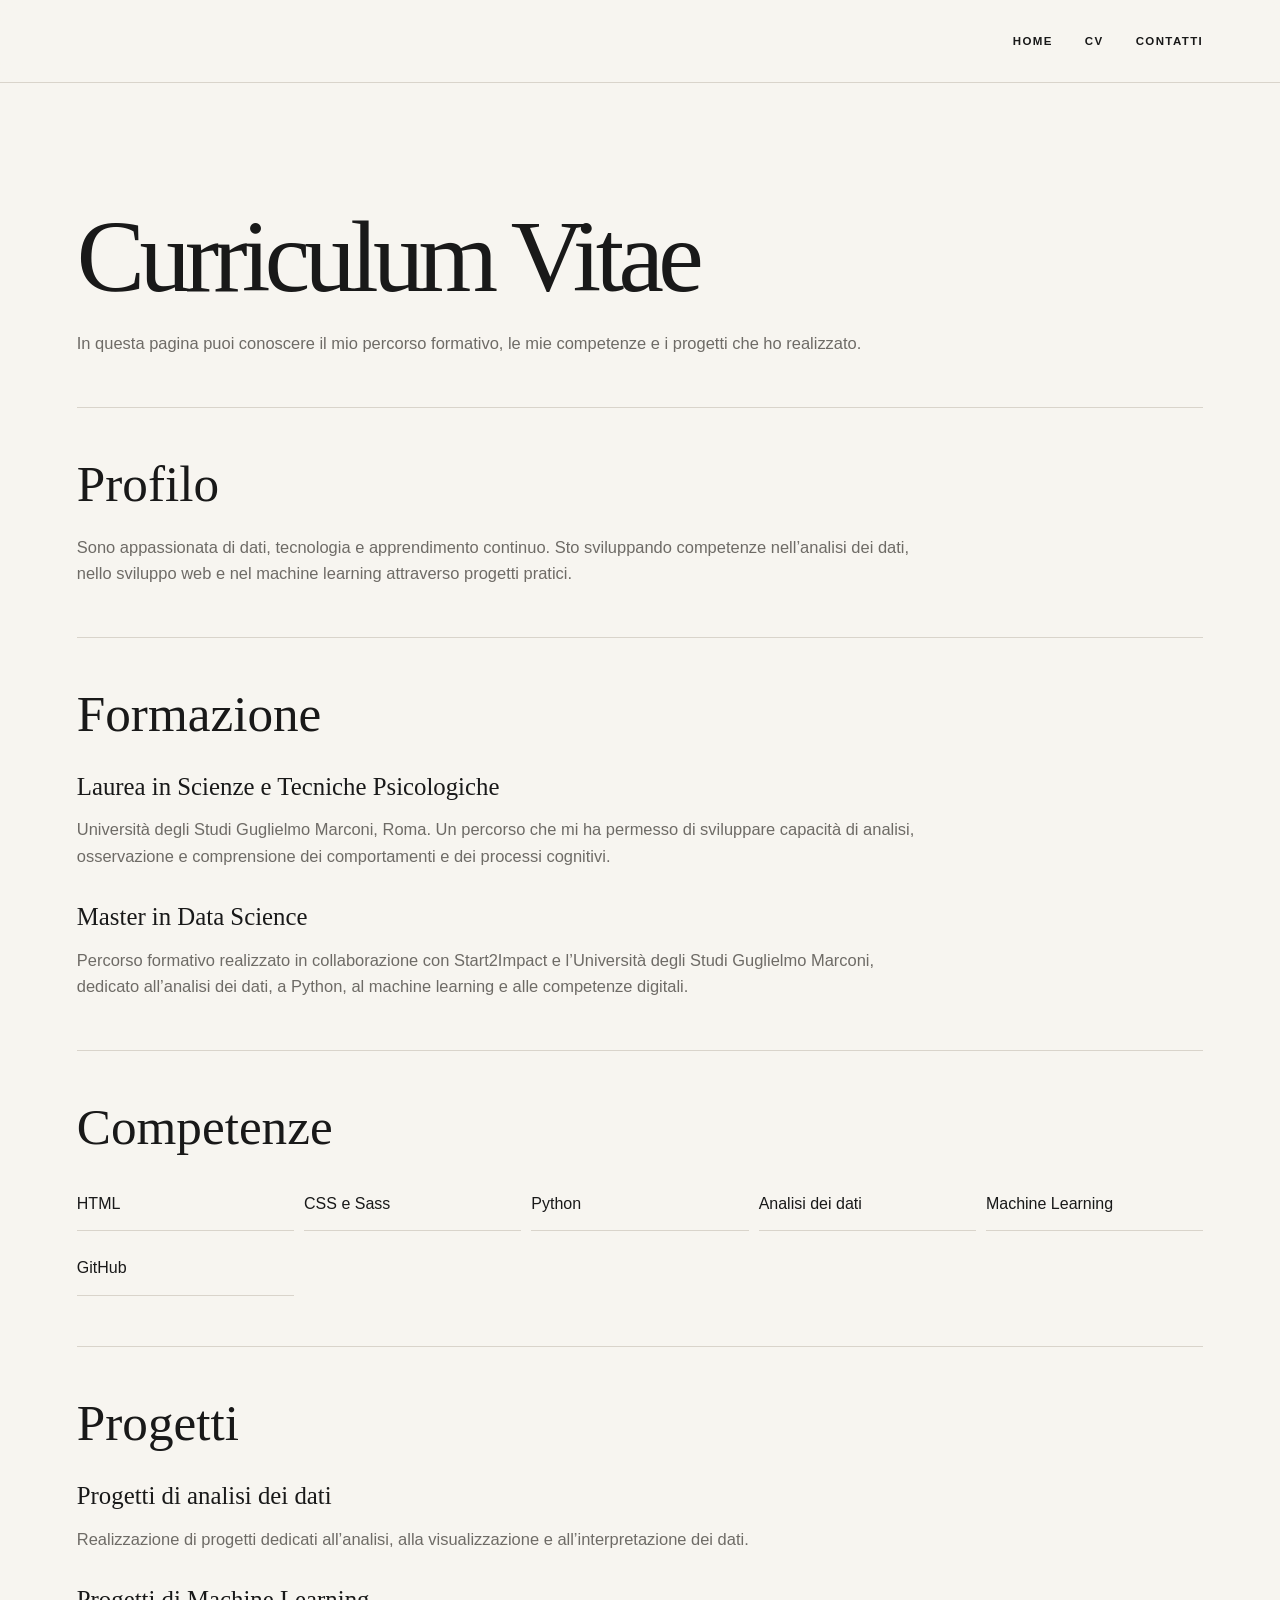
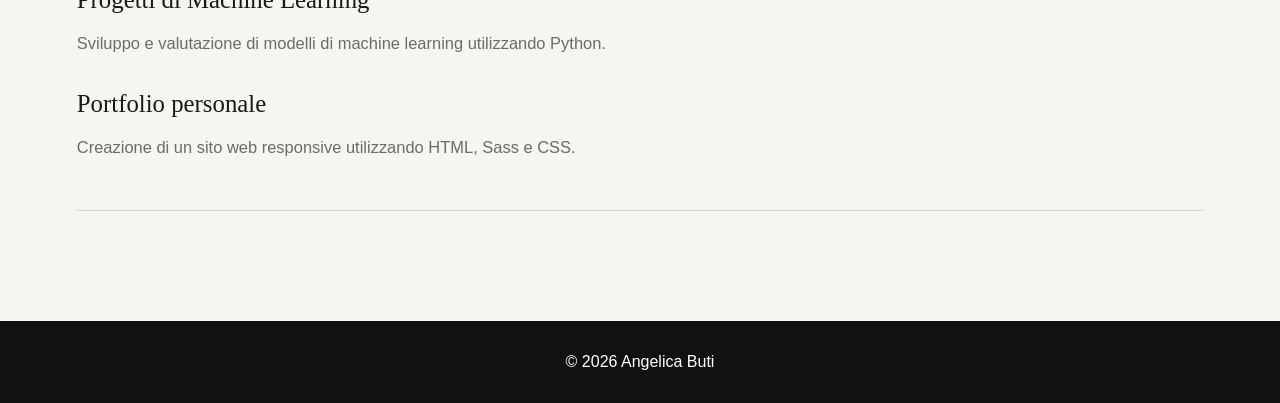
==== cv.html @ a1097366 "Caricamento iniziale del portfolio" ====
<!DOCTYPE html>
<html lang="it">
<head>
  <meta charset="UTF-8">
  <meta name="viewport" content="width=device-width, initial-scale=1.0">

  <title>CV | Angelica Buti</title>
  <link rel="icon" type="image/png" href="img/favicon.png">
<link rel="stylesheet" href="css/style.css">

  
</head>

<body>

  <header>
    <nav>
      <a href="index.html">Home</a>
      <a href="cv.html">CV</a>
      <a href="contatti.html">Contatti</a>
    </nav>
  </header>

  <main>

    <section>
      <h1>Curriculum Vitae</h1>

      <p>
        In questa pagina puoi conoscere il mio percorso formativo,
        le mie competenze e i progetti che ho realizzato.
      </p>
    </section>

    <section>
      <h2>Profilo</h2>

      <p>
        Sono appassionata di dati, tecnologia e apprendimento continuo.
        Sto sviluppando competenze nell’analisi dei dati, nello sviluppo web
        e nel machine learning attraverso progetti pratici.
      </p>
    </section>

    <section>
  <h2>Formazione</h2>

  <h3>Laurea in Scienze e Tecniche Psicologiche</h3>

  <p>
    Università degli Studi Guglielmo Marconi, Roma.
    Un percorso che mi ha permesso di sviluppare capacità di analisi,
    osservazione e comprensione dei comportamenti e dei processi cognitivi.
  </p>

  <h3>Master in Data Science</h3>

  <p>
    Percorso formativo realizzato in collaborazione con Start2Impact
    e l’Università degli Studi Guglielmo Marconi, dedicato all’analisi
    dei dati, a Python, al machine learning e alle competenze digitali.
  </p>
</section>

    <section>
      <h2>Competenze</h2>

      <ul>
        <li>HTML</li>
        <li>CSS e Sass</li>
        <li>Python</li>
        <li>Analisi dei dati</li>
        <li>Machine Learning</li>
        <li>GitHub</li>
      </ul>
    </section>

    <section>
      <h2>Progetti</h2>

      <h3>Progetti di analisi dei dati</h3>

      <p>
        Realizzazione di progetti dedicati all’analisi, alla visualizzazione
        e all’interpretazione dei dati.
      </p>

      <h3>Progetti di Machine Learning</h3>

      <p>
        Sviluppo e valutazione di modelli di machine learning utilizzando Python.
      </p>

      <h3>Portfolio personale</h3>

      <p>
        Creazione di un sito web responsive utilizzando HTML, Sass e CSS.
      </p>
    </section>

  </main>

  <footer>
    <p>© 2026 Angelica Buti</p>
  </footer>

</body>
</html>
---- css/style.css ----
* {
  margin: 0;
  padding: 0;
  box-sizing: border-box;
}

html {
  scroll-behavior: smooth;
  scroll-padding-top: 90px;
}

body {
  min-width: 320px;
  color: #191919;
  background-color: #f7f5f0;
  font-family: Arial, Helvetica, sans-serif;
  line-height: 1.6;
  overflow-x: hidden;
}

img {
  display: block;
  max-width: 100%;
}

a {
  color: inherit;
  text-decoration: none;
}

button,
input,
textarea {
  font: inherit;
}

::-moz-selection {
  color: #ffffff;
  background-color: #a4836c;
}

::selection {
  color: #ffffff;
  background-color: #a4836c;
}

.site-header {
  position: fixed;
  top: 0;
  left: 0;
  z-index: 1000;
  width: 100%;
  min-height: 86px;
  padding: 20px 5vw;
  display: flex;
  align-items: center;
  justify-content: space-between;
  gap: 30px;
  color: #ffffff;
  background: linear-gradient(to bottom, rgba(17, 17, 17, 0.78), rgba(17, 17, 17, 0));
}
.site-header .brand {
  display: flex;
  align-items: center;
  gap: 10px;
  font-size: 0.75rem;
  font-weight: bold;
  letter-spacing: 0.18em;
  text-transform: uppercase;
}
.site-header .brand img {
  width: 44px;
  height: 44px;
  -o-object-fit: contain;
     object-fit: contain;
  border-radius: 0;
}
.site-header .nav-links {
  display: flex;
  align-items: center;
  gap: 30px;
}
.site-header .nav-links a {
  position: relative;
  padding: 8px 0;
  font-size: 0.72rem;
  font-weight: bold;
  letter-spacing: 0.13em;
  text-transform: uppercase;
  transition: color 0.3s ease, background-color 0.3s ease, border-color 0.3s ease, transform 0.3s ease, opacity 0.3s ease;
}
.site-header .nav-links a::after {
  content: "";
  position: absolute;
  left: 0;
  bottom: 1px;
  width: 100%;
  height: 1px;
  background-color: currentColor;
  transform: scaleX(0);
  transform-origin: right;
  transition: transform 0.3s ease;
}
.site-header .nav-links a:hover::after {
  transform: scaleX(1);
  transform-origin: left;
}
.site-header .nav-links .nav-contact {
  padding: 10px 18px;
  border: 1px solid rgba(255, 255, 255, 0.65);
  border-radius: 100px;
}
.site-header .nav-links .nav-contact::after {
  display: none;
}
.site-header .nav-links .nav-contact:hover {
  color: #191919;
  background-color: #ffffff;
}

.hero {
  position: relative;
  isolation: isolate;
  overflow: hidden;
  min-height: 100vh;
  min-height: 100svh;
  display: flex;
  align-items: center;
  color: #ffffff;
  background-color: #111111;
}
.hero .hero-photo {
  position: absolute;
  inset: 0 0 0 38%;
  z-index: -3;
}
.hero .hero-photo img {
  width: 100%;
  height: 100%;
  -o-object-fit: cover;
     object-fit: cover;
  -o-object-position: center 28%;
     object-position: center 28%;
  filter: contrast(1.04);
}
.hero .hero-shade {
  position: absolute;
  inset: 0;
  z-index: -2;
  background: linear-gradient(90deg, #111111 0%, #111111 31%, rgba(17, 17, 17, 0.95) 42%, rgba(17, 17, 17, 0.56) 59%, rgba(17, 17, 17, 0.08) 82%);
}
.hero .hero-top {
  position: absolute;
  top: 112px;
  font-size: 0.66rem;
  font-weight: bold;
  letter-spacing: 0.2em;
  text-transform: uppercase;
}
.hero .hero-top-left {
  left: 6vw;
}
.hero .hero-top-right {
  right: 6vw;
}
.hero .hero-content {
  width: min(48%, 690px);
  margin-left: 6vw;
  padding: 150px 0 100px;
}
.hero .hero-content .hero-role {
  margin-bottom: 16px;
  color: #d8c7b8;
  font-size: 0.75rem;
  font-weight: bold;
  letter-spacing: 0.2em;
  text-transform: uppercase;
}
.hero .hero-content h1 {
  margin-left: -8px;
  font-family: Georgia, "Times New Roman", serif;
  font-size: clamp(5rem, 12vw, 10.5rem);
  font-weight: normal;
  line-height: 0.82;
  letter-spacing: -0.075em;
}
.hero .hero-content .hero-description {
  max-width: 570px;
  margin-top: 45px;
  color: rgba(255, 255, 255, 0.82);
  font-size: clamp(1rem, 1.35vw, 1.2rem);
}
.hero .hero-actions {
  display: flex;
  flex-wrap: wrap;
  gap: 14px;
  margin-top: 35px;
}
.hero .hero-scroll {
  position: absolute;
  left: 6vw;
  bottom: 35px;
  display: flex;
  align-items: center;
  gap: 15px;
  color: rgba(255, 255, 255, 0.68);
  font-size: 0.65rem;
  font-weight: bold;
  letter-spacing: 0.16em;
  text-transform: uppercase;
}
.hero .hero-scroll span {
  font-size: 1rem;
}

.button {
  min-height: 48px;
  padding: 12px 22px;
  display: inline-flex;
  align-items: center;
  justify-content: center;
  border: 1px solid transparent;
  border-radius: 100px;
  font-size: 0.7rem;
  font-weight: bold;
  letter-spacing: 0.14em;
  text-transform: uppercase;
  transition: color 0.3s ease, background-color 0.3s ease, border-color 0.3s ease, transform 0.3s ease, opacity 0.3s ease;
}
.button:hover {
  transform: translateY(-3px);
}

.button-light {
  color: #191919;
  background-color: #ffffff;
}
.button-light:hover {
  background-color: #d8c7b8;
}

.button-outline {
  color: #ffffff;
  border-color: rgba(255, 255, 255, 0.55);
}
.button-outline:hover {
  color: #191919;
  background-color: #ffffff;
  border-color: #ffffff;
}

.section-container {
  width: min(88%, 1200px);
  margin-inline: auto;
  padding-block: clamp(90px, 11vw, 160px);
}

.section-label {
  display: flex;
  align-items: center;
  gap: 15px;
  margin-bottom: 55px;
  color: #6e6b66;
  font-size: 0.68rem;
  font-weight: bold;
  letter-spacing: 0.18em;
  text-transform: uppercase;
}
.section-label span {
  color: #a4836c;
}
.section-label::after {
  content: "";
  width: 75px;
  height: 1px;
  background-color: #d9d4cb;
}

.text-link {
  display: inline-flex;
  align-items: center;
  gap: 12px;
  margin-top: 25px;
  padding-bottom: 5px;
  border-bottom: 1px solid #191919;
  font-size: 0.72rem;
  font-weight: bold;
  letter-spacing: 0.13em;
  text-transform: uppercase;
  transition: color 0.3s ease, background-color 0.3s ease, border-color 0.3s ease, transform 0.3s ease, opacity 0.3s ease;
}
.text-link:hover {
  color: #a4836c;
  border-color: #a4836c;
}

.about .about-grid {
  display: grid;
  grid-template-columns: 1.2fr 0.8fr;
  gap: clamp(60px, 10vw, 150px);
  align-items: start;
}
.about .about-grid h2 {
  max-width: 730px;
  font-family: Georgia, "Times New Roman", serif;
  font-size: clamp(2.7rem, 5.5vw, 5.6rem);
  font-weight: normal;
  line-height: 1.02;
  letter-spacing: -0.045em;
}
.about .about-copy {
  padding-top: 10px;
}
.about .about-copy p {
  margin-bottom: 22px;
  color: #6e6b66;
  font-size: 1.05rem;
}

.projects {
  border-top: 1px solid #d9d4cb;
}
.projects .section-heading {
  display: grid;
  grid-template-columns: 1fr 1fr;
  -moz-column-gap: 70px;
       column-gap: 70px;
  margin-bottom: 70px;
}
.projects .section-heading .section-label {
  grid-column: 1/-1;
}
.projects .section-heading h2 {
  font-family: Georgia, "Times New Roman", serif;
  font-size: clamp(3.2rem, 6vw, 6.3rem);
  font-weight: normal;
  line-height: 0.95;
  letter-spacing: -0.055em;
}
.projects .section-heading > p {
  align-self: end;
  max-width: 500px;
  color: #6e6b66;
}

.projects-grid {
  display: grid;
  grid-template-columns: repeat(2, 1fr);
  gap: 25px;
}
.projects-grid .project-card-large {
  grid-column: 1/-1;
}
.projects-grid .project-card-large .project-visual {
  min-height: 390px;
}

.project-card {
  overflow: hidden;
  background-color: #ffffff;
  border: 1px solid #d9d4cb;
  transition: color 0.3s ease, background-color 0.3s ease, border-color 0.3s ease, transform 0.3s ease, opacity 0.3s ease;
}
.project-card:hover {
  transform: translateY(-7px);
  box-shadow: 0 24px 55px rgba(25, 25, 25, 0.1);
}
.project-card .project-visual {
  min-height: 310px;
  padding: 30px;
  display: flex;
  align-items: flex-end;
  justify-content: space-between;
}
.project-card .project-visual span {
  font-family: Georgia, "Times New Roman", serif;
  font-size: clamp(1.7rem, 3vw, 3.4rem);
}
.project-card .project-visual strong {
  font-size: 0.7rem;
  letter-spacing: 0.15em;
}
.project-card .project-visual-dark {
  color: #ffffff;
  background: radial-gradient(circle at 75% 35%, rgba(164, 131, 108, 0.75), transparent 30%), linear-gradient(135deg, #222222, #080808);
}
.project-card .project-visual-light {
  color: #191919;
  background: linear-gradient(135deg, #eee9e1, #d8c7b8);
}
.project-card .project-visual-accent {
  color: #ffffff;
  background: linear-gradient(145deg, #887063, #352f2b);
}
.project-card .project-content {
  padding: 32px;
}
.project-card .project-content .project-category {
  margin-bottom: 14px;
  color: #a4836c;
  font-size: 0.65rem;
  font-weight: bold;
  letter-spacing: 0.17em;
  text-transform: uppercase;
}
.project-card .project-content h3 {
  margin-bottom: 15px;
  font-family: Georgia, "Times New Roman", serif;
  font-size: clamp(1.7rem, 2.5vw, 2.6rem);
  font-weight: normal;
  line-height: 1.12;
}
.project-card .project-content > p {
  max-width: 650px;
  color: #6e6b66;
}
.project-card .project-tags {
  display: flex;
  flex-wrap: wrap;
  gap: 8px;
  margin-top: 25px;
}
.project-card .project-tags span {
  padding: 7px 12px;
  border: 1px solid #d9d4cb;
  border-radius: 100px;
  font-size: 0.65rem;
  font-weight: bold;
  letter-spacing: 0.07em;
}

.skills {
  border-top: 1px solid #d9d4cb;
}
.skills .skills-heading {
  max-width: 820px;
  margin-bottom: 70px;
}
.skills .skills-heading h2 {
  margin-bottom: 25px;
  font-family: Georgia, "Times New Roman", serif;
  font-size: clamp(3rem, 5.7vw, 5.8rem);
  font-weight: normal;
  line-height: 1;
  letter-spacing: -0.05em;
}
.skills .skills-heading p {
  max-width: 600px;
  color: #6e6b66;
}

.skills-grid {
  display: grid;
  grid-template-columns: repeat(3, 1fr);
  border-top: 1px solid #191919;
}
.skills-grid .skill-group {
  min-height: 350px;
  padding: 35px 30px;
  border-right: 1px solid #d9d4cb;
}
.skills-grid .skill-group:last-child {
  border-right: none;
}
.skills-grid .skill-group > p {
  margin-bottom: 65px;
  color: #a4836c;
  font-size: 0.68rem;
  font-weight: bold;
}
.skills-grid .skill-group h3 {
  margin-bottom: 28px;
  font-family: Georgia, "Times New Roman", serif;
  font-size: 2rem;
  font-weight: normal;
}
.skills-grid .skill-group ul {
  list-style: none;
}
.skills-grid .skill-group ul li {
  padding: 9px 0;
  color: #6e6b66;
  border-bottom: 1px solid #d9d4cb;
}

.contact-banner {
  min-height: 560px;
  padding: 90px 6vw;
  display: flex;
  flex-direction: column;
  align-items: flex-start;
  justify-content: center;
  color: #ffffff;
  background: radial-gradient(circle at 82% 35%, rgba(164, 131, 108, 0.45), transparent 25%), #111111;
}
.contact-banner > p {
  margin-bottom: 15px;
  color: #d8c7b8;
  font-size: 0.72rem;
  font-weight: bold;
  letter-spacing: 0.16em;
  text-transform: uppercase;
}
.contact-banner h2 {
  margin-bottom: 45px;
  font-family: Georgia, "Times New Roman", serif;
  font-size: clamp(5rem, 13vw, 11rem);
  font-weight: normal;
  line-height: 0.9;
  letter-spacing: -0.07em;
}

.site-footer {
  padding: 30px 6vw;
  display: flex;
  align-items: center;
  justify-content: space-between;
  gap: 30px;
  color: rgba(255, 255, 255, 0.7);
  background-color: #111111;
  border-top: 1px solid rgba(255, 255, 255, 0.15);
  font-size: 0.68rem;
  letter-spacing: 0.1em;
  text-transform: uppercase;
}
.site-footer div {
  display: flex;
  gap: 25px;
}
.site-footer a {
  transition: color 0.3s ease, background-color 0.3s ease, border-color 0.3s ease, transform 0.3s ease, opacity 0.3s ease;
}
.site-footer a:hover {
  color: #ffffff;
}

body:not(.home-page) {
  background-color: #f7f5f0;
}
body:not(.home-page) > header {
  position: sticky;
  top: 0;
  z-index: 1000;
  background-color: rgba(247, 245, 240, 0.94);
  border-bottom: 1px solid #d9d4cb;
  backdrop-filter: blur(12px);
}
body:not(.home-page) > header nav {
  width: min(88%, 1200px);
  margin-inline: auto;
  min-height: 82px;
  display: flex;
  align-items: center;
  justify-content: flex-end;
  gap: 32px;
}
body:not(.home-page) > header nav a {
  font-size: 0.72rem;
  font-weight: bold;
  letter-spacing: 0.12em;
  text-transform: uppercase;
  transition: color 0.3s ease, background-color 0.3s ease, border-color 0.3s ease, transform 0.3s ease, opacity 0.3s ease;
}
body:not(.home-page) > header nav a:hover {
  color: #a4836c;
}
body:not(.home-page) main {
  width: min(88%, 1200px);
  margin-inline: auto;
  padding: 75px 0 110px;
}
body:not(.home-page) main section {
  padding: 50px 0;
  border-bottom: 1px solid #d9d4cb;
}
body:not(.home-page) main h1,
body:not(.home-page) main h2,
body:not(.home-page) main h3 {
  font-family: Georgia, "Times New Roman", serif;
  font-weight: normal;
}
body:not(.home-page) main h1 {
  margin-bottom: 25px;
  font-size: clamp(3.8rem, 8vw, 7.5rem);
  line-height: 0.95;
  letter-spacing: -0.055em;
}
body:not(.home-page) main h2 {
  margin-bottom: 25px;
  font-size: clamp(2.3rem, 4vw, 4rem);
  line-height: 1;
}
body:not(.home-page) main h3 {
  margin: 28px 0 10px;
  font-size: 1.55rem;
}
body:not(.home-page) main p {
  max-width: 850px;
  color: #6e6b66;
  font-size: 1.03rem;
}
body:not(.home-page) main ul {
  display: grid;
  grid-template-columns: repeat(auto-fit, minmax(180px, 1fr));
  gap: 10px;
  margin-top: 25px;
  list-style: none;
}
body:not(.home-page) main ul li {
  padding: 14px 0;
  border-bottom: 1px solid #d9d4cb;
}
body:not(.home-page) > footer {
  padding: 28px;
  color: #ffffff;
  text-align: center;
  background-color: #111111;
}

form {
  max-width: 760px;
  margin-top: 35px;
  display: grid;
  gap: 25px;
}
form div {
  display: grid;
  gap: 9px;
}
form label {
  font-size: 0.7rem;
  font-weight: bold;
  letter-spacing: 0.11em;
  text-transform: uppercase;
}
form input,
form textarea {
  width: 100%;
  padding: 16px 0;
  color: #191919;
  background-color: transparent;
  border: none;
  border-bottom: 1px solid #6e6b66;
  border-radius: 0;
  outline: none;
  transition: color 0.3s ease, background-color 0.3s ease, border-color 0.3s ease, transform 0.3s ease, opacity 0.3s ease;
}
form input:focus,
form textarea:focus {
  border-color: #a4836c;
}
form textarea {
  resize: vertical;
}
form button {
  width: -moz-fit-content;
  width: fit-content;
  margin-top: 15px;
  padding: 14px 25px;
  color: #ffffff;
  background-color: #191919;
  border: 1px solid #191919;
  border-radius: 100px;
  cursor: pointer;
  font-size: 0.7rem;
  font-weight: bold;
  letter-spacing: 0.13em;
  text-transform: uppercase;
  transition: color 0.3s ease, background-color 0.3s ease, border-color 0.3s ease, transform 0.3s ease, opacity 0.3s ease;
}
form button:hover {
  color: #191919;
  background-color: transparent;
}

@media screen and (max-width: 950px) {
  .site-header .nav-links {
    gap: 18px;
  }
  .hero .hero-photo {
    inset: 0 0 0 25%;
  }
  .hero .hero-shade {
    background: linear-gradient(90deg, #111111 0%, rgba(17, 17, 17, 0.96) 38%, rgba(17, 17, 17, 0.5) 72%, rgba(17, 17, 17, 0.18) 100%);
  }
  .hero .hero-content {
    width: 60%;
  }
  .about .about-grid {
    grid-template-columns: 1fr;
    gap: 45px;
  }
  .projects .section-heading {
    grid-template-columns: 1fr;
    gap: 30px;
  }
  .skills-grid {
    grid-template-columns: 1fr;
  }
  .skills-grid .skill-group {
    min-height: auto;
    border-right: none;
    border-bottom: 1px solid #d9d4cb;
  }
  .skills-grid .skill-group > p {
    margin-bottom: 30px;
  }
}
@media screen and (max-width: 700px) {
  html {
    scroll-padding-top: 75px;
  }
  .site-header {
    min-height: 72px;
    padding: 14px 5vw;
    background-color: rgba(17, 17, 17, 0.88);
    backdrop-filter: blur(10px);
  }
  .site-header .brand span {
    display: none;
  }
  .site-header .brand img {
    width: 40px;
    height: 40px;
  }
  .site-header .nav-links {
    gap: 14px;
  }
  .site-header .nav-links a {
    font-size: 0.6rem;
  }
  .site-header .nav-links a[href="#chi-sono"],
  .site-header .nav-links a[href="#competenze"] {
    display: none;
  }
  .site-header .nav-links .nav-contact {
    padding: 8px 12px;
  }
  .hero {
    align-items: flex-end;
  }
  .hero .hero-photo {
    inset: 0;
  }
  .hero .hero-photo img {
    -o-object-position: 58% center;
       object-position: 58% center;
  }
  .hero .hero-shade {
    background: linear-gradient(to top, #111111 0%, rgba(17, 17, 17, 0.94) 35%, rgba(17, 17, 17, 0.55) 72%, rgba(17, 17, 17, 0.35) 100%);
  }
  .hero .hero-top {
    top: 92px;
  }
  .hero .hero-top-right {
    display: none;
  }
  .hero .hero-content {
    width: auto;
    margin: 0;
    padding: 180px 6vw 105px;
  }
  .hero .hero-content h1 {
    font-size: clamp(4.7rem, 24vw, 7rem);
  }
  .hero .hero-content .hero-description {
    margin-top: 30px;
  }
  .hero .hero-scroll {
    display: none;
  }
  .section-container {
    width: 88%;
    padding-block: 85px;
  }
  .section-label {
    margin-bottom: 38px;
  }
  .projects-grid {
    grid-template-columns: 1fr;
  }
  .projects-grid .project-card-large {
    grid-column: auto;
  }
  .projects-grid .project-card-large .project-visual,
  .projects-grid .project-card .project-visual {
    min-height: 250px;
  }
  .project-card .project-content {
    padding: 25px;
  }
  .contact-banner {
    min-height: 470px;
    padding: 75px 6vw;
  }
  .site-footer {
    align-items: flex-start;
    flex-direction: column;
  }
  .site-footer div {
    flex-wrap: wrap;
  }
  body:not(.home-page) > header nav {
    min-height: 72px;
    justify-content: center;
    gap: 20px;
  }
  body:not(.home-page) > header nav a {
    font-size: 0.65rem;
  }
  body:not(.home-page) main {
    width: 88%;
    padding-top: 55px;
  }
  body:not(.home-page) main section {
    padding: 38px 0;
  }
}
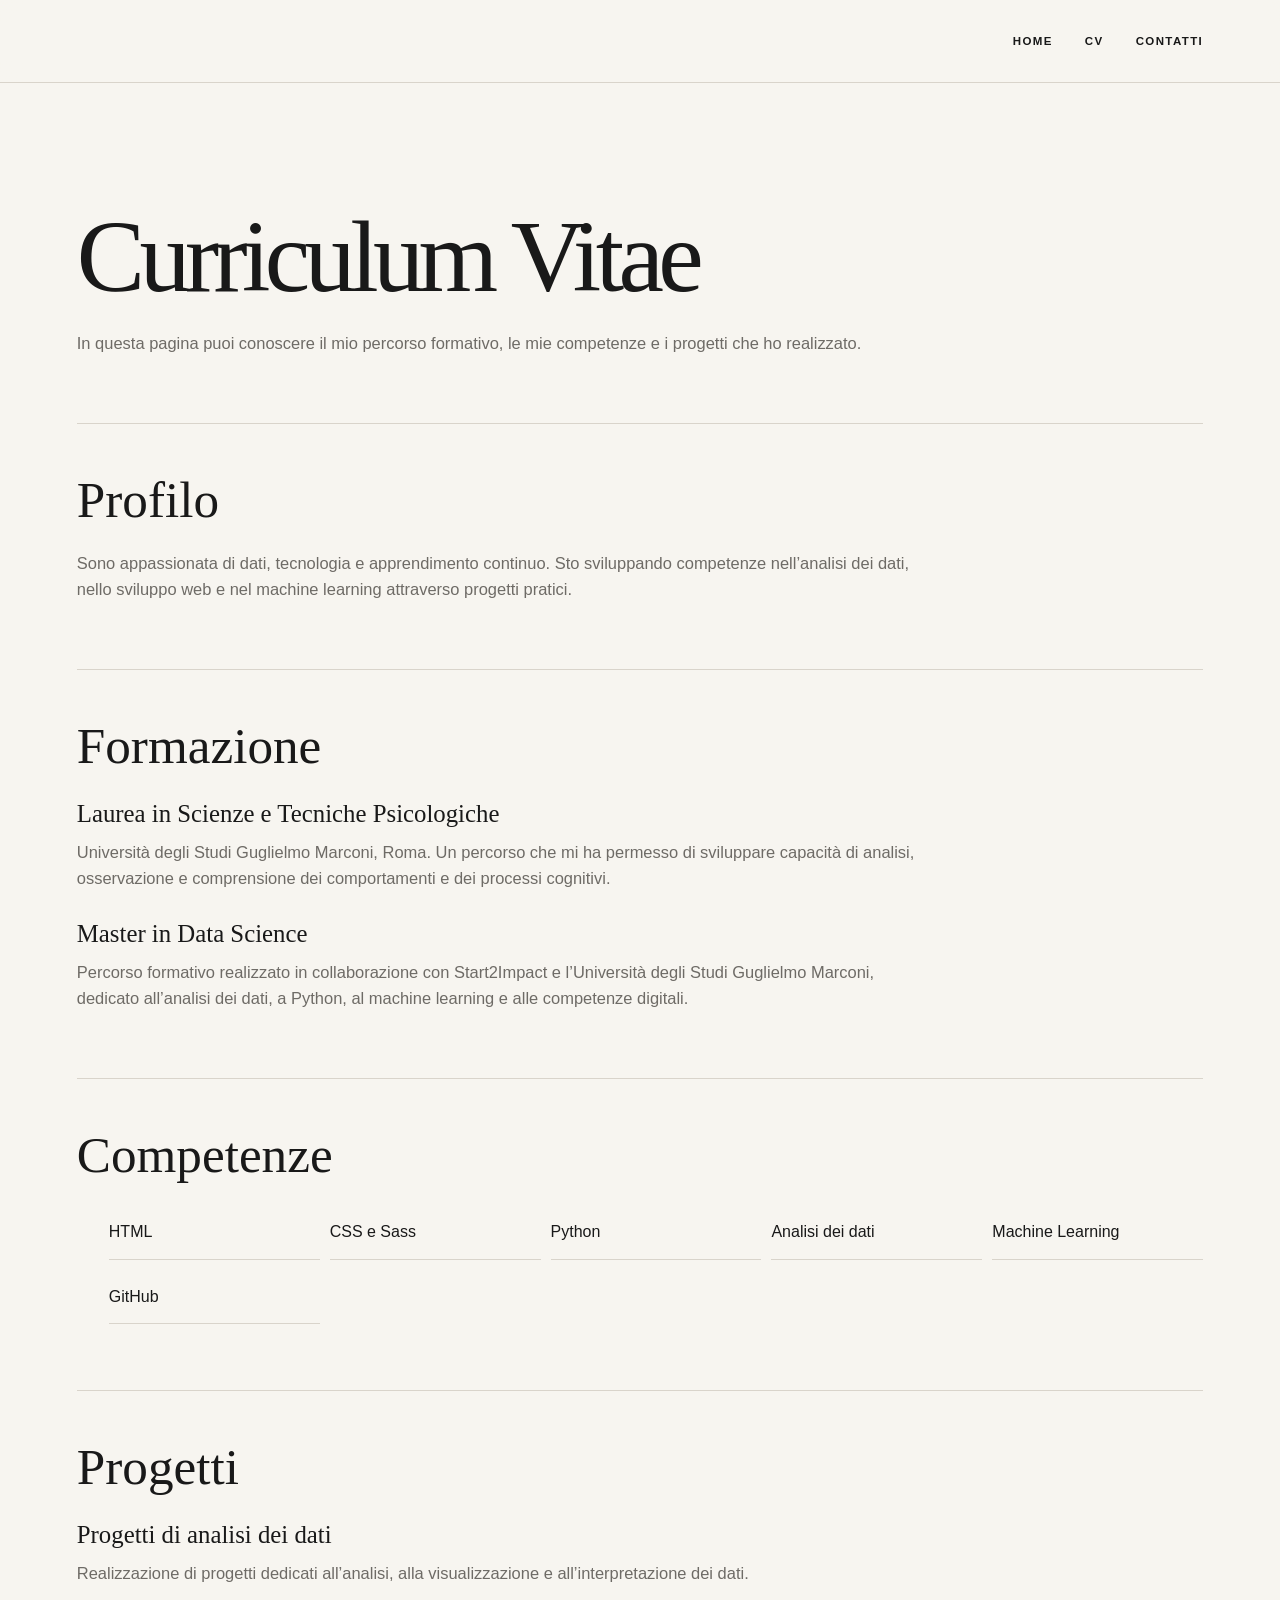
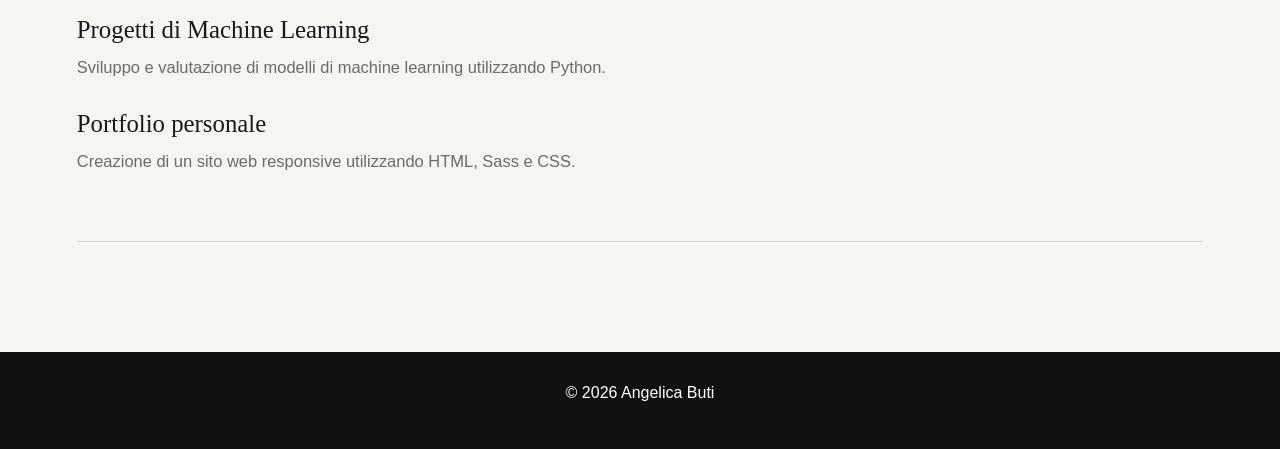
==== commit 7c35d930: "Aggiunta di Bootstrap alle pagine" ====
--- a/cv.html
+++ b/cv.html
@@ -6,6 +6,14 @@
 
   <title>CV | Angelica Buti</title>
   <link rel="icon" type="image/png" href="img/favicon.png">
+
+<link
+  href="https://cdn.jsdelivr.net/npm/bootstrap@5.3.8/dist/css/bootstrap.min.css"
+  rel="stylesheet"
+  integrity="sha384-sRIl4kxILFvY47J16cr9ZwB07vP4J8+LH7qKQnuqkuIAvNWLzeN8tE5YBujZqJLB"
+  crossorigin="anonymous"
+>
+
 <link rel="stylesheet" href="css/style.css">
 
   
@@ -14,7 +22,7 @@
 <body>
 
   <header>
-    <nav>
+    <nav class="d-flex">
       <a href="index.html">Home</a>
       <a href="cv.html">CV</a>
       <a href="contatti.html">Contatti</a>
